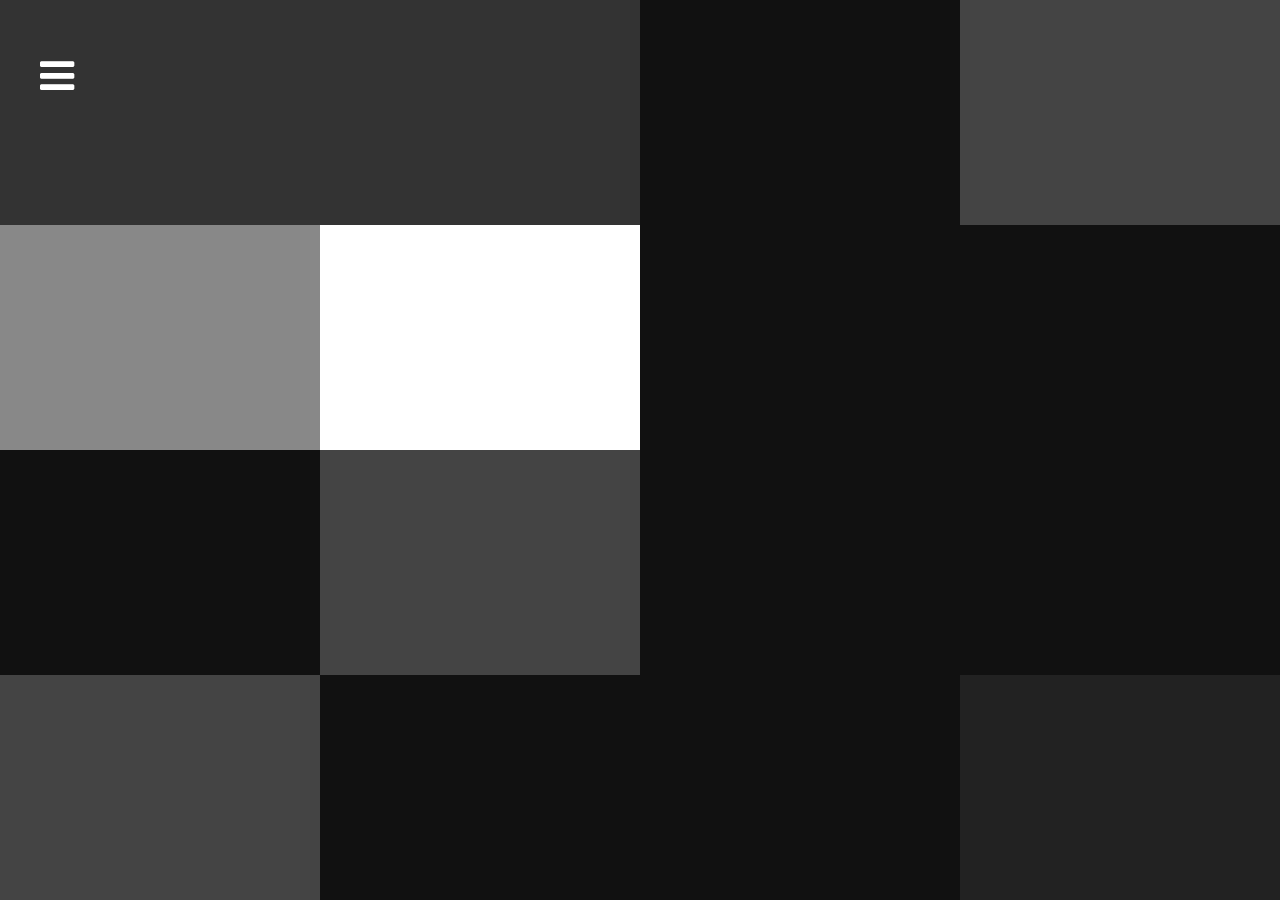
==== brand/index.html @ c10feb43 "Add files via upload" ====
<!DOCTYPE html>
<html lang="en">
<head>
    <meta charset="UTF-8">
    <meta http-equiv="X-UA-Compatible" content="IE=edge">
    <meta name="viewport" content="width=device-width, initial-scale=1.0">
    <link href="http://maxcdn.bootstrapcdn.com/font-awesome/4.2.0/css/font-awesome.min.css" rel="stylesheet">
    <title>Vogue</title>

    <style>
        @import url(http://fonts.googleapis.com/css?family=Orbitron);
        /*    Reset CSS  */
        * { margin:0;  padding:0;}
        ol,ul { list-style: none; }
        body {position:fixed;  width:100%; height:100%; background:#111;  font-family:orbitron; }
        a {text-decoration:none; color:#bbb;}

        .wrap { position:fixed; width:100%; height:100%; min-width:1024px; min-height:768px;	perspective:900px;}/*원근 처리*/

        /* 메뉴 호출 버튼 */
        .btnMenu { position:fixed; top:50px; left:40px; display:inline-block; width:20px; height:70px;	text-align:center; font-size:40px; color:#fff; z-index:3; animation:ani 0.5s infinite  alternate;}
        @keyframes ani {
            0% { transform:scale(1); opacity:1; color:#fff;}
            100% { transform:scale(1.5); opacity:0.8; color:#888;}
        }

        /* 카테고리 그룹 */
        nav { position:fixed; width:150px;height:100%; background:#eee;	z-index:2; opacity: 0; transition: 1s; transform: rotateY(120deg);}
        nav.on{opacity: 1; transform: rotateY(15deg);}

        /* 로고 */
        nav h1 { width:100px; position:absolute; top:80px; left:50%; margin-left:-50px;}
        nav h1 img { width:100%; height:auto; }

        /* 카테고리 메뉴 */
        nav ul { position:absolute; top:35%; left:0px; width:100%;}
        nav li a { display:block; width:100%; box-sizing:border-box; font-size:18px; line-height:4; color:#000; text-align:center; transition: 0.5s;}
        nav li a:hover { color:#fff;background:#000;}

        /* 컨텐츠 그룹*/
        section { position:fixed; width:100%; height:100%; z-index:1; transition: 0.5s;}
        section.on { transform:rotateY(-10deg);} /*★ 섹션에 .on이 붙으면 회전함*/
        section>div { position:absolute;width:100%; height:100%; z-index:1;	opacity:0; transition: 0.5s; }
        section>div.on { opacity:1;}
        section>div>p { box-sizing:border-box; text-align:center; overflow:hidden; transform:rotateY(180deg);	transition: 1.5s;}
        section>div.on>p { transform:rotateY(0);}

        /* box1 */
        .box1>p {	height:25%;	float:left;	text-align:center;	position:relative;}
        .box1>p:nth-child(1) { width:50%; background-color:#333;}
        .box1>p:nth-child(2) { width:25%; background:#ccc; background:url(../img/m1.jpg) no-repeat right center; background-size:cover;}
        .box1>p:nth-child(3) { width:25%; background:#444;	}
        .box1>p:nth-child(3) ul { position:absolute; top:50%;}
        .box1>p:nth-child(4) { width:50%;height:50%;background:url(../img/m2.jpg) no-repeat center top; background-size:cover; float:right}
        .box1>p:nth-child(5) { width:25%;background:url(../img/m3.jpg) no-repeat left center; background-color:#fff; background-size:contain; float:right}
        .box1>p:nth-child(6) { width:25%; background:#888; float:right;}
        .box1>p:nth-child(7) { width:25%; background:#444; float:right;}
        .box1>p:nth-child(8) { width:25%; background:url(../img/m4.jpg) no-repeat center center; background-size:cover; float:right;}
        .box1>p:nth-child(9) { width:25%; background:#444;}
        .box1>p:nth-child(10) { width:50%; background:url(../img/m5.jpg) no-repeat right center; background-size:cover;}
        .box1>p:nth-child(11) { width:25%;	background:#222;}


        /* box2 */
        .box2>p {text-align:center; height:25%; float:left;}
        .box2>p:nth-child(1) { width:25%; background:#444;}
        .box2>p:nth-child(2) { width:25%; background:url(../img/w1.jpg) no-repeat center bottom; background-color:#fff; background-size:contain;}
        .box2>p:nth-child(3) { width:50%; background:#222;}
        .box2>p:nth-child(4) { width:25%; height:49.9%; background:url(../img/w2.jpg) no-repeat right top; background-color:#fff;	background-size:cover;}
        .box2>p:nth-child(5) { width:50%; height:49.9%; background:#fff;	background:url(../img/w3.jpg) no-repeat center center;	background-size:cover;}
        .box2>p:nth-child(6) { width:25%; background:url(../img/w4.jpg) no-repeat center center;	background-color:#fff;	background-size:contain;}
        .box2>p:nth-child(7) { width:25%; background:#555;}
        .box2>p:nth-child(8) { width:25%; background:#fff;	background:url(../img/w5.jpg) no-repeat center center; background-size:cover;}
        .box2>p:nth-child(9) { width:25%; background:#555;}
        .box2>p:nth-child(10) { width:25%;	background:url(../img/w6.jpg) no-repeat center top; background-size:cover;}
        .box2>p:nth-child(11) { width:25%;	background:#fff;	background:url(../img/w7.jpg) no-repeat center center; background-size:cover;}


        /* box3 */
        .box3>p {	width:25%;height:25%; float:left;}
        .box3>p:nth-child(1) { width:50%;height:100%; background:#fff; background:url(../img/k1.jpg) no-repeat center top; background-size:cover;}
        .box3>p:nth-child(2) { background:#555;}
        .box3>p:nth-child(3) { background:url(../img/k2.jpg) no-repeat center center; background-size:cover;}
        .box3>p:nth-child(4) { width:50%; background:#222;}
        .box3>p:nth-child(5) { height:50%; background:url(../img/k3.jpg) no-repeat center top; background-size:cover;}
        .box3>p:nth-child(6) { background:#777;}
        .box3>p:nth-child(7) { background:url(../img/k4.jpg) no-repeat center center;	background-size:cover;}
        

    </style>
    <script src="js/jquery-2.1.1.min.js"></script>
    <script>
        $(document).ready(function(){
            $(".btnMenu").click(function(){
                $("nav").addClass("on");
                $("section").addClass("on");
            });
            $("nav li").click(function(){
                $("nav").removeClass("on");
                $("section").removeClass("on");

                var index=$(this).index(); // 선택한 li의 인덱스 구하기
                $("section>div").removeClass("on"); //먼저 붙어있는 on을 제거
                $("section>div").eq(index).addClass("on"); // 메뉴와 같은 순서의 div에 on을 붙임
            });
        });
    </script>
</head>
<body>
    <div class="wrap">
        <!-- nav 영역을 호출할 버튼  -->
        <a class="btnMenu" href="#"><i class="fa fa-navicon"></i> </a>
        
        <!-- 실제 카테고리 메뉴가 들어갈 nav 영역 -->
        <nav>
            <h1><img src="img/logo.png" /></h1>
            <ul id="gnb">
                <li><a href="#">Homme</a></li>
                <li><a href="#">Girl</a></li>
                <li><a href="#">Kids</a></li>
            </ul>
        </nav>

        <!-- 3개의 컨텐츠 박스가 들어갈 section 영역 -->
	    <section>
            <div class="box1 on">  
                <p></p>
                <p></p>
                <p></p>
                <p></p>
                <p></p>
                <p></p>
                <p></p>
                <p></p>
                <p></p>
                <p></p>
                <p></p>
            </div>
            <div class="box2">      
                <p></p>
                <p></p>
                <p></p>
                <p></p>
                <p></p>
                <p></p>
                <p></p>
                <p></p>
                <p></p>
                <p></p>
                <p></p>
            </div>      
            <div class="box3">      
                <p></p>
                <p></p>
                <p></p>
                <p></p>
                <p></p>
                <p></p>
                <p></p>
                <p></p>
                <p></p>
                <p></p>
            </div>
        </section>
    </div>
</body>
</html>
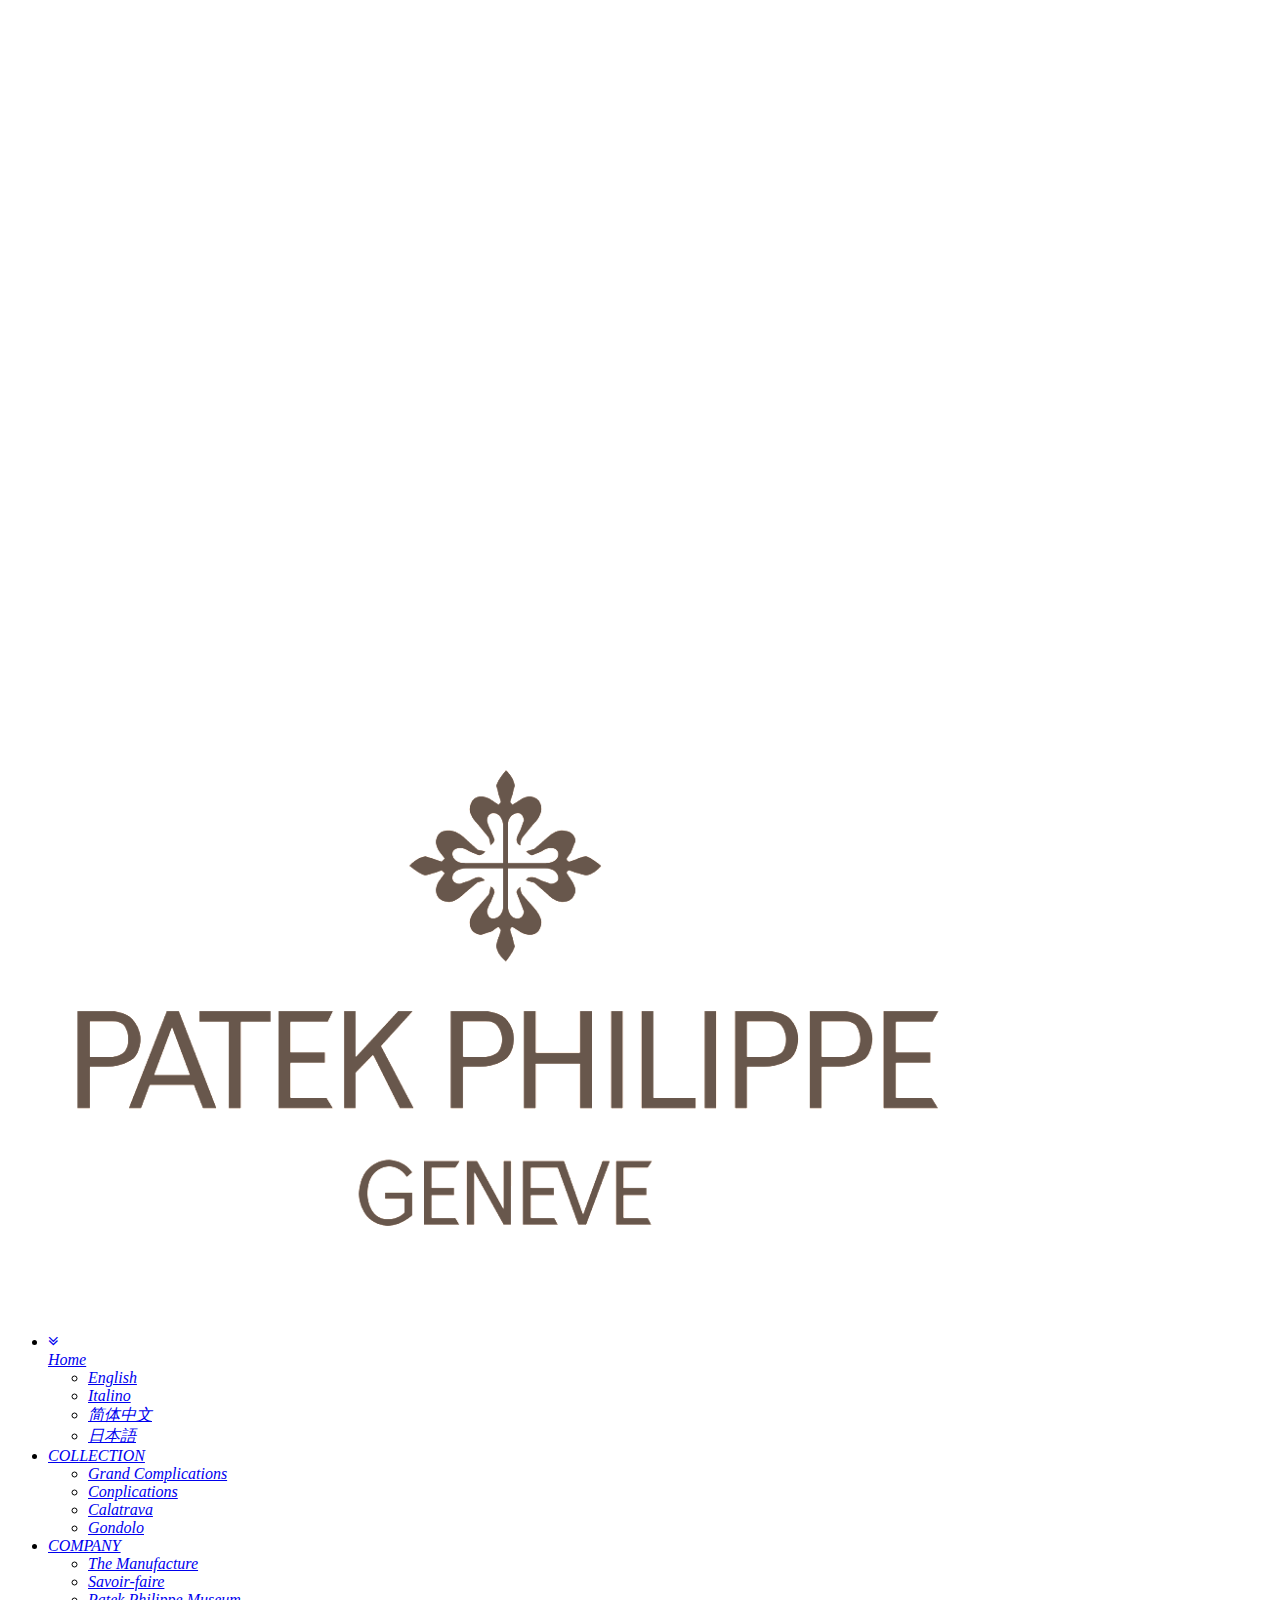
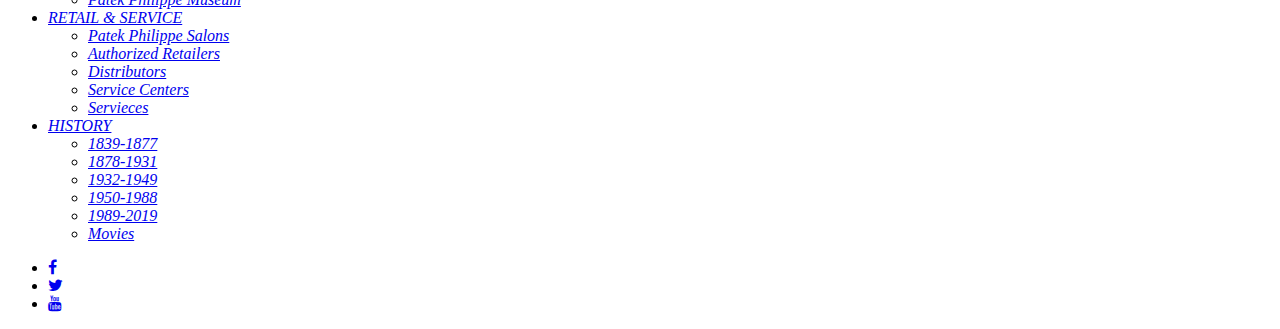
==== commit 53c6139d: "Add files via upload" ====
--- a/brand/index.html
+++ b/brand/index.html
@@ -4,164 +4,82 @@
     <meta charset="UTF-8">
     <meta http-equiv="X-UA-Compatible" content="IE=edge">
     <meta name="viewport" content="width=device-width, initial-scale=1.0">
+    <title>Patek Philippe</title>
     <link href="http://maxcdn.bootstrapcdn.com/font-awesome/4.2.0/css/font-awesome.min.css" rel="stylesheet">
-    <title>Vogue</title>
-
-    <style>
-        @import url(http://fonts.googleapis.com/css?family=Orbitron);
-        /*    Reset CSS  */
-        * { margin:0;  padding:0;}
-        ol,ul { list-style: none; }
-        body {position:fixed;  width:100%; height:100%; background:#111;  font-family:orbitron; }
-        a {text-decoration:none; color:#bbb;}
-
-        .wrap { position:fixed; width:100%; height:100%; min-width:1024px; min-height:768px;	perspective:900px;}/*원근 처리*/
-
-        /* 메뉴 호출 버튼 */
-        .btnMenu { position:fixed; top:50px; left:40px; display:inline-block; width:20px; height:70px;	text-align:center; font-size:40px; color:#fff; z-index:3; animation:ani 0.5s infinite  alternate;}
-        @keyframes ani {
-            0% { transform:scale(1); opacity:1; color:#fff;}
-            100% { transform:scale(1.5); opacity:0.8; color:#888;}
-        }
-
-        /* 카테고리 그룹 */
-        nav { position:fixed; width:150px;height:100%; background:#eee;	z-index:2; opacity: 0; transition: 1s; transform: rotateY(120deg);}
-        nav.on{opacity: 1; transform: rotateY(15deg);}
-
-        /* 로고 */
-        nav h1 { width:100px; position:absolute; top:80px; left:50%; margin-left:-50px;}
-        nav h1 img { width:100%; height:auto; }
-
-        /* 카테고리 메뉴 */
-        nav ul { position:absolute; top:35%; left:0px; width:100%;}
-        nav li a { display:block; width:100%; box-sizing:border-box; font-size:18px; line-height:4; color:#000; text-align:center; transition: 0.5s;}
-        nav li a:hover { color:#fff;background:#000;}
-
-        /* 컨텐츠 그룹*/
-        section { position:fixed; width:100%; height:100%; z-index:1; transition: 0.5s;}
-        section.on { transform:rotateY(-10deg);} /*★ 섹션에 .on이 붙으면 회전함*/
-        section>div { position:absolute;width:100%; height:100%; z-index:1;	opacity:0; transition: 0.5s; }
-        section>div.on { opacity:1;}
-        section>div>p { box-sizing:border-box; text-align:center; overflow:hidden; transform:rotateY(180deg);	transition: 1.5s;}
-        section>div.on>p { transform:rotateY(0);}
-
-        /* box1 */
-        .box1>p {	height:25%;	float:left;	text-align:center;	position:relative;}
-        .box1>p:nth-child(1) { width:50%; background-color:#333;}
-        .box1>p:nth-child(2) { width:25%; background:#ccc; background:url(../img/m1.jpg) no-repeat right center; background-size:cover;}
-        .box1>p:nth-child(3) { width:25%; background:#444;	}
-        .box1>p:nth-child(3) ul { position:absolute; top:50%;}
-        .box1>p:nth-child(4) { width:50%;height:50%;background:url(../img/m2.jpg) no-repeat center top; background-size:cover; float:right}
-        .box1>p:nth-child(5) { width:25%;background:url(../img/m3.jpg) no-repeat left center; background-color:#fff; background-size:contain; float:right}
-        .box1>p:nth-child(6) { width:25%; background:#888; float:right;}
-        .box1>p:nth-child(7) { width:25%; background:#444; float:right;}
-        .box1>p:nth-child(8) { width:25%; background:url(../img/m4.jpg) no-repeat center center; background-size:cover; float:right;}
-        .box1>p:nth-child(9) { width:25%; background:#444;}
-        .box1>p:nth-child(10) { width:50%; background:url(../img/m5.jpg) no-repeat right center; background-size:cover;}
-        .box1>p:nth-child(11) { width:25%;	background:#222;}
-
-
-        /* box2 */
-        .box2>p {text-align:center; height:25%; float:left;}
-        .box2>p:nth-child(1) { width:25%; background:#444;}
-        .box2>p:nth-child(2) { width:25%; background:url(../img/w1.jpg) no-repeat center bottom; background-color:#fff; background-size:contain;}
-        .box2>p:nth-child(3) { width:50%; background:#222;}
-        .box2>p:nth-child(4) { width:25%; height:49.9%; background:url(../img/w2.jpg) no-repeat right top; background-color:#fff;	background-size:cover;}
-        .box2>p:nth-child(5) { width:50%; height:49.9%; background:#fff;	background:url(../img/w3.jpg) no-repeat center center;	background-size:cover;}
-        .box2>p:nth-child(6) { width:25%; background:url(../img/w4.jpg) no-repeat center center;	background-color:#fff;	background-size:contain;}
-        .box2>p:nth-child(7) { width:25%; background:#555;}
-        .box2>p:nth-child(8) { width:25%; background:#fff;	background:url(../img/w5.jpg) no-repeat center center; background-size:cover;}
-        .box2>p:nth-child(9) { width:25%; background:#555;}
-        .box2>p:nth-child(10) { width:25%;	background:url(../img/w6.jpg) no-repeat center top; background-size:cover;}
-        .box2>p:nth-child(11) { width:25%;	background:#fff;	background:url(../img/w7.jpg) no-repeat center center; background-size:cover;}
-
-
-        /* box3 */
-        .box3>p {	width:25%;height:25%; float:left;}
-        .box3>p:nth-child(1) { width:50%;height:100%; background:#fff; background:url(../img/k1.jpg) no-repeat center top; background-size:cover;}
-        .box3>p:nth-child(2) { background:#555;}
-        .box3>p:nth-child(3) { background:url(../img/k2.jpg) no-repeat center center; background-size:cover;}
-        .box3>p:nth-child(4) { width:50%; background:#222;}
-        .box3>p:nth-child(5) { height:50%; background:url(../img/k3.jpg) no-repeat center top; background-size:cover;}
-        .box3>p:nth-child(6) { background:#777;}
-        .box3>p:nth-child(7) { background:url(../img/k4.jpg) no-repeat center center;	background-size:cover;}
-        
-
-    </style>
-    <script src="js/jquery-2.1.1.min.js"></script>
-    <script>
-        $(document).ready(function(){
-            $(".btnMenu").click(function(){
-                $("nav").addClass("on");
-                $("section").addClass("on");
-            });
-            $("nav li").click(function(){
-                $("nav").removeClass("on");
-                $("section").removeClass("on");
-
-                var index=$(this).index(); // 선택한 li의 인덱스 구하기
-                $("section>div").removeClass("on"); //먼저 붙어있는 on을 제거
-                $("section>div").eq(index).addClass("on"); // 메뉴와 같은 순서의 div에 on을 붙임
-            });
-        });
-    </script>
+    <!--파비콘-->
+    <link rel="icon" type="image/x-icon" href="/img/logo-favo.ico">
+    <link rel="stylesheet" href="/css/index.css">
 </head>
 <body>
-    <div class="wrap">
-        <!-- nav 영역을 호출할 버튼  -->
-        <a class="btnMenu" href="#"><i class="fa fa-navicon"></i> </a>
+    <div class="video-background">
+        <div class="video-foreground">
+            <iframe width="1174" height="660" src="https://www.youtube.com/embed/C30_K8A6loo?autoplay=1&mute=1&loop=1&playlist=C30_K8A6loo" title="Patek Philippe Grande Sonnerie Ref 6301P" frameborder="0" allow="accelerometer; autoplay; clipboard-write; encrypted-media; gyroscope; picture-in-picture" allowfullscreen></iframe>
+        </div>
+    </div>
+
+    <!-- 로고 -->
+	<h1><img src="img/logo.webp" /></h1>
+	
+	<!-- header -->
+	<header>		
+		<ul id="gnb">
+			<li  class="on">
+				<a href="#"><em><div><i id="moveIcon" class="fa fa-angle-double-down" aria-hidden="true"></i></div>Home</em></a>
+                <ul>
+					<li><a href="#"><em>English</em></a></li>
+                    <li><a href="#"><em>Italino</em></a></li>	
+                    <li><a href="#"><em>简体中文</em></a></li>
+                    <li><a href="#"><em>日本語</em></a></li>				
+				</ul>				
+			</li>                                       
+			<li>
+				<a href="#"><em>COLLECTION</em></a>	
+                <ul>
+					<li><a href="#"><em>Grand Complications</em></a></li>
+					<li><a href="#"><em>Conplications</em></a></li>
+					<li><a href="#"><em>Calatrava</em></a></li>
+					<li><a href="#"><em>Gondolo</em></a></li>
+				</ul>					
+			</li>                           
+			<li>
+				<a href="#"><em> COMPANY</em></a>	
+                <ul>
+					<li><a href="#"><em>The Manufacture</em></a></li>
+					<li><a href="#"><em>Savoir-faire</em></a></li>
+					<li><a href="#"><em>Patek Philippe Museum</em></a></li>		
+				</ul>		
+			</li>
+			<li>
+				<a href="#"><em>RETAIL &amp; SERVICE</em></a>
+                <ul>
+                    <li><a href="#"><em>Patek Philippe Salons</em></a></li>
+                    <li><a href="#"><em>Authorized Retailers</em></a></li>
+                    <li><a href="#"><em>Distributors</em></a></li>
+                    <li><a href="#"><em>Service Centers</em></a></li>
+                    <li><a href="#"><em>Servieces</em></a></li>
+                </ul>			
+			</li>
+			<li>
+				<a href="#"><em>HISTORY</em></a>
+                <ul>
+					<li><a href="#"><em>1839-1877</em></a></li>
+                    <li><a href="#"><em>1878-1931</em></a></li>	
+                    <li><a href="#"><em>1932-1949</em></a></li>
+                    <li><a href="#"><em>1950-1988</em></a></li>
+                    <li><a href="#"><em>1989-2019</em></a></li>
+                    <li><a href="#"><em>Movies</em></a></li>		
+				</ul>		
+			</li>	
         
-        <!-- 실제 카테고리 메뉴가 들어갈 nav 영역 -->
-        <nav>
-            <h1><img src="img/logo.png" /></h1>
-            <ul id="gnb">
-                <li><a href="#">Homme</a></li>
-                <li><a href="#">Girl</a></li>
-                <li><a href="#">Kids</a></li>
-            </ul>
-        </nav>
+		</ul>
+            
+	</header>
 
-        <!-- 3개의 컨텐츠 박스가 들어갈 section 영역 -->
-	    <section>
-            <div class="box1 on">  
-                <p></p>
-                <p></p>
-                <p></p>
-                <p></p>
-                <p></p>
-                <p></p>
-                <p></p>
-                <p></p>
-                <p></p>
-                <p></p>
-                <p></p>
-            </div>
-            <div class="box2">      
-                <p></p>
-                <p></p>
-                <p></p>
-                <p></p>
-                <p></p>
-                <p></p>
-                <p></p>
-                <p></p>
-                <p></p>
-                <p></p>
-                <p></p>
-            </div>      
-            <div class="box3">      
-                <p></p>
-                <p></p>
-                <p></p>
-                <p></p>
-                <p></p>
-                <p></p>
-                <p></p>
-                <p></p>
-                <p></p>
-                <p></p>
-            </div>
-        </section>
-    </div>
+    <!-- sns 버튼모음 -->
+	<ul id="sns">
+		<li><a href="#"><i class="fa fa-facebook"></i></a></li>
+		<li><a href="#"><i class="fa fa-twitter"></i></a></li>
+		<li><a href="#"><i class="fa fa-youtube"></i></a></li>
+	</ul>
 </body>
 </html>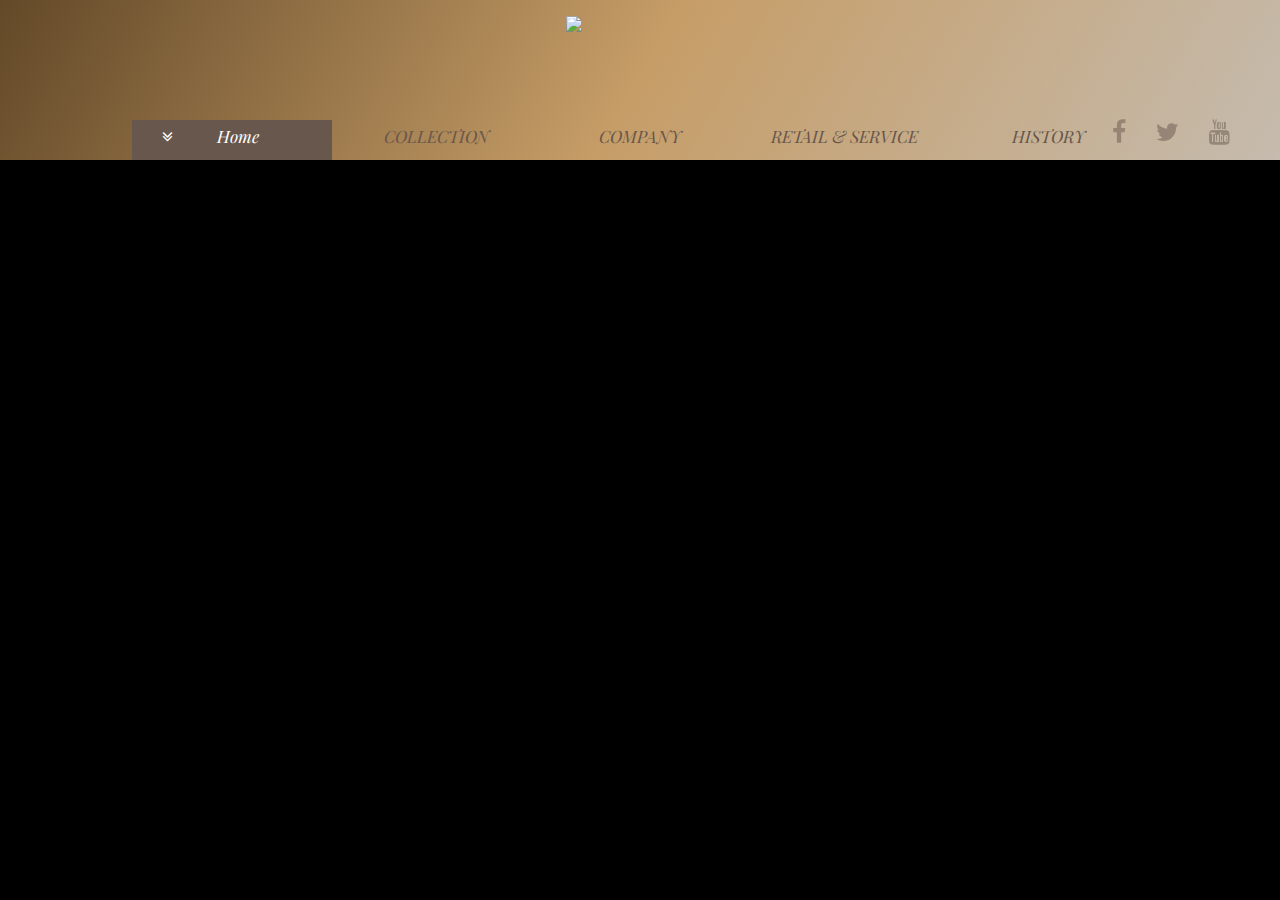
==== commit 49582b88: "Update index.html" ====
--- a/brand/index.html
+++ b/brand/index.html
@@ -8,7 +8,7 @@
     <link href="http://maxcdn.bootstrapcdn.com/font-awesome/4.2.0/css/font-awesome.min.css" rel="stylesheet">
     <!--파비콘-->
     <link rel="icon" type="image/x-icon" href="/img/logo-favo.ico">
-    <link rel="stylesheet" href="/css/index.css">
+    <link rel="stylesheet" href="css/index.css">
 </head>
 <body>
     <div class="video-background">
@@ -82,4 +82,4 @@
 		<li><a href="#"><i class="fa fa-youtube"></i></a></li>
 	</ul>
 </body>
-</html>+</html>
--- a/brand/css/index.css
+++ b/brand/css/index.css
@@ -0,0 +1,65 @@
+/* 폰트 */
+@import url('https://fonts.googleapis.com/css2?family=Playfair+Display:wght@500&display=swap');
+@import url('https://fonts.googleapis.com/css2?family=Island+Moments&display=swap');
+
+*{margin:0; padding:0;}
+ul,ol{list-style-type: none;}
+a{text-decoration: none; color:#bbb; font-family: 'Playfair Display', serif !important;}
+body{position: pixed; width: 100%; height: 100%; background-color: #111; }
+
+
+/*배경 동영상*/
+.video-background {
+    background: #000;
+    position: fixed;
+    top: 0; right: 0; bottom: 0; left: 0;
+    z-index: -99;
+}
+.video-foreground, .video-background iframe {
+    position: absolute;
+    top: 3%;
+    left: 0;
+    width: 100%;
+    height: 100%;
+    pointer-events: none;
+}
+
+/*로고*/
+h1{position:fixed; top:3px; left:44.2%; z-index:10;}
+h1 img { width:190px; height:auto;}
+header { width:100%; height:160px; position:fixed; top:0px; background:linear-gradient(-60deg,#c5bbae, #c69d67, #634928); transform:skewX-(90deg);}
+
+/* 메뉴*/
+
+#gnb { 	position:absolute; width:100%; top:110px; text-align: center;}
+#gnb>li {display: inline-block; position: relative; top: 10px; }
+#gnb>li>a { display:inline-block; width:200px; height:40px; font:bold; font-size: 17px; color:#68574C; box-sizing:border-box; padding-top:5px;text-align:center; }
+#gnb>li.on>a { background:#68574C; color:#fff;}         
+#gnb>li:hover>a { background:#68574C; color:#fff;}
+
+/* 활성화 탭 */
+.on a em div{
+    margin-left: 30px;
+    margin-right: -30px;
+    float: left;
+    animation : arrowIcon 0.5s
+                linear 0s
+                infinite alternate;}
+
+/*메뉴 리스트*/
+#gnb li{display: inline-block; font-size: 16px;}
+#gnb ul{position: absolute; left:0; top:0; opacity: 0; transition: 0.4s;}
+#gnb>li:hover ul{opacity: 0.8; top:30px;}
+#gnb ul a { display:block; width:200px; height:auto; background:#68574C; border-bottom:1px solid #514239;  font-family: 'Playfair Display', serif !important; color:#fff; box-sizing:border-box; padding-top:8px; padding-bottom:5px; padding-right: 10px; text-align: right; transition:all 0.5s;}
+#gnb ul a:hover { background:#c5bbae; color:#333; }
+
+/* sns 버튼 */
+#sns { position:fixed; top:120px; right:20px;}
+#sns li { float:left; margin-right:30px;}
+#sns .fa { font-size:25px; color:#68574C; opacity:0.5;	transform:scale(1); transition:all 0.5s;}
+#sns .fa:hover { opacity:1; transform:scale(1.5);}
+
+@keyframes arrowIcon {
+    0%{padding-top: 0px;}
+    100% {padding-top: 10px;}
+}
